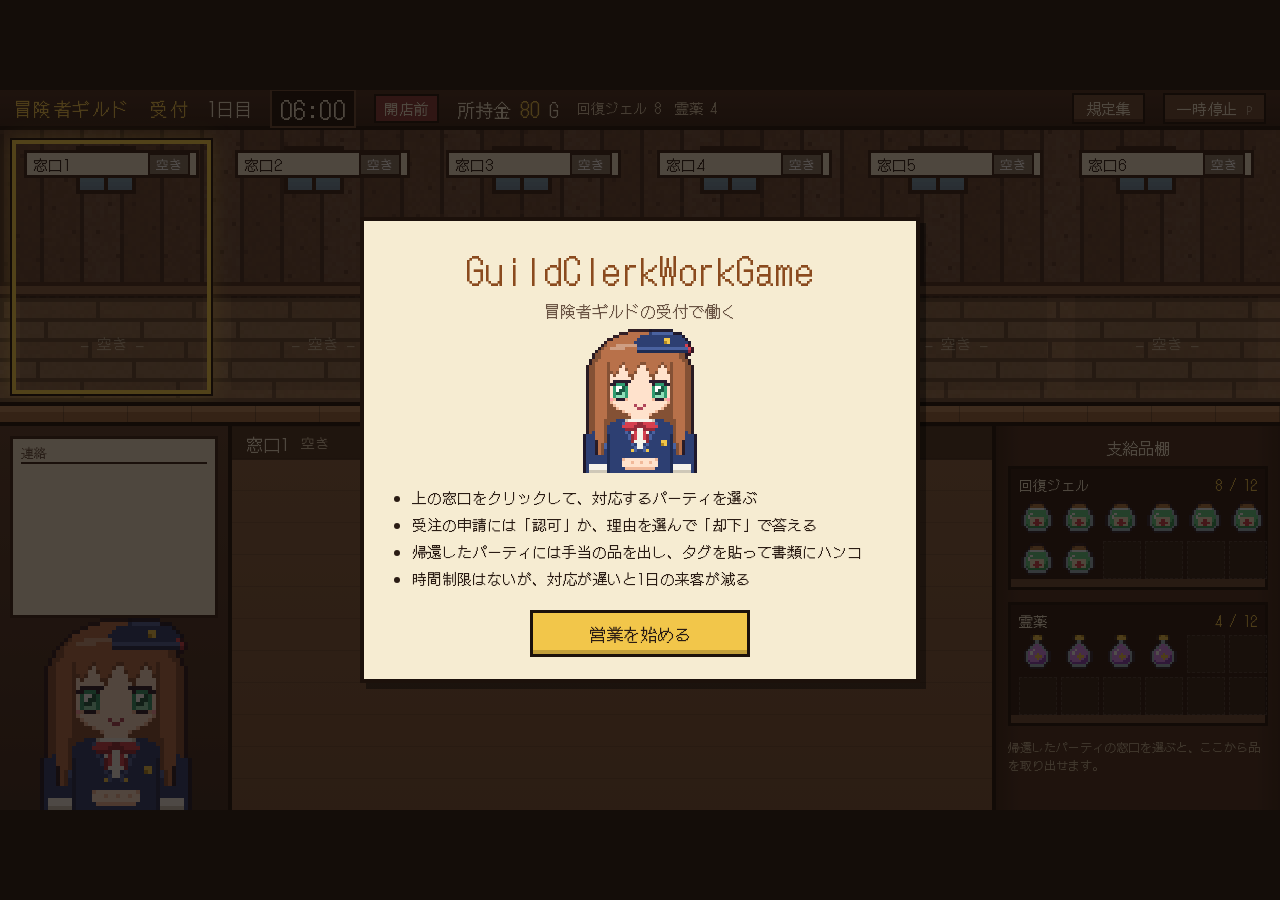
==== index.html @ 4bf62e9a "第1段階：営業時間のメインループ、受注判定、帰還と手当、営業成績、ドット絵素材 Co-Authored-By: Claude Opus 5.5 <noreply@anthropic.com> Clau" ====
<!DOCTYPE html>
<html lang="ja">
<head>
<meta charset="utf-8">
<meta name="viewport" content="width=device-width, initial-scale=1">
<title>GuildClerkWorkGame</title>
<link rel="preconnect" href="https://fonts.googleapis.com">
<link rel="preconnect" href="https://fonts.gstatic.com" crossorigin>
<link href="https://fonts.googleapis.com/css2?family=DotGothic16&display=swap" rel="stylesheet">
<link rel="stylesheet" href="css/style.css">
</head>
<body>
<div id="stage">
  <header id="topbar">
    <div class="brand">冒険者ギルド　受付</div>
    <div class="tb-item" id="tbDay">1日目</div>
    <div class="tb-clock" id="tbClock">06:00</div>
    <div class="tb-status" id="tbStatus">営業中</div>
    <div class="tb-gold">所持金 <b id="tbGold">0</b> G</div>
    <div class="tb-stock" id="tbStock"></div>
    <div class="spacer"></div>
    <button class="tb-btn" id="btnRules">規定集</button>
    <button class="tb-btn" id="btnPause">一時停止 <small>P</small></button>
  </header>

  <section id="lobby">
    <div id="booths"></div>
  </section>
  <div id="counterTop"></div>

  <section id="work">
    <div id="clerkPanel">
      <div id="log" aria-live="polite"><div class="log-h">連絡</div><div id="logList"></div></div>
      <img id="clerkImg" class="px" src="img/clerk_work.png" alt="受付嬢">
    </div>
    <div id="desk"></div>
    <div id="shelf"></div>
  </section>

  <div id="titleOv" class="overlay">
    <div class="panel title-panel">
      <div class="title-logo">GuildClerkWorkGame</div>
      <div class="title-sub">冒険者ギルドの受付で働く</div>
      <img class="px title-clerk" src="img/clerk_work.png" alt="">
      <ul class="title-list">
        <li>上の窓口をクリックして、対応するパーティを選ぶ</li>
        <li>受注の申請には「認可」か、理由を選んで「却下」で答える</li>
        <li>帰還したパーティには手当の品を出し、タグを貼って書類にハンコ</li>
        <li>時間制限はないが、対応が遅いと1日の来客が減る</li>
      </ul>
      <button class="btn primary" id="btnStart">営業を始める</button>
    </div>
  </div>

  <div id="reportOv" class="overlay" hidden>
    <div class="panel report-panel">
      <h2 id="repTitle">営業成績</h2>
      <div id="repBody"></div>
      <button class="btn primary" id="btnNextDay">次の日へ</button>
    </div>
  </div>

  <div id="rulesOv" class="overlay" hidden>
    <div class="panel rules-panel">
      <h2>受付規定集</h2>
      <div id="rulesBody"></div>
      <button class="btn primary" id="btnRulesClose">閉じる</button>
    </div>
  </div>

  <div id="pauseOv" class="overlay" hidden>
    <div class="panel pause-panel">
      <h2>一時停止中</h2>
      <p>時間は止まっています。</p>
      <button class="btn primary" id="btnResume">再開する <small>P</small></button>
    </div>
  </div>

  <img id="tagCursor" class="px" src="img/item_tag.png" alt="" hidden>
</div>

<script src="js/adv_meta.js"></script>
<script src="js/data.js"></script>
<script src="js/game.js"></script>
</body>
</html>
---- css/style.css ----
:root {
  --ink: #2a1c14;
  --ink-soft: #6a5444;
  --paper: #f6ecd2;
  --paper2: #eadbb6;
  --wood: #6b4a36;
  --wood-d: #3a2418;
  --wood-l: #9a7452;
  --gold: #f2c64a;
  --good: #3f8a4a;
  --bad: #c0393f;
  --blue: #3d6fc9;
  --sel: #ffd84a;
  color-scheme: light;
}
* { box-sizing: border-box; }
html, body { margin: 0; height: 100%; background: #140d09; overflow: hidden; }
body {
  font-family: "DotGothic16", "Hiragino Sans", "Yu Gothic", "Meiryo", sans-serif;
  color: var(--ink);
  -webkit-user-select: none; user-select: none;
}
.px { image-rendering: pixelated; image-rendering: crisp-edges; }
button { font: inherit; color: inherit; cursor: pointer; }
button:focus-visible { outline: 3px solid var(--sel); outline-offset: 2px; }

#stage {
  position: absolute; left: 0; top: 0; width: 1280px; height: 720px;
  transform-origin: 0 0; overflow: hidden; background: #2a1a12;
}

/* ---------- 上部バー ---------- */
#topbar {
  position: absolute; left: 0; top: 0; width: 1280px; height: 40px;
  display: flex; align-items: center; gap: 18px; padding: 0 14px;
  background: linear-gradient(#4a3022, #36231a); color: #f6ecd2;
  border-bottom: 4px solid #1c110b;
}
.brand { font-size: 18px; letter-spacing: .08em; color: var(--gold); }
.tb-item { font-size: 18px; }
.tb-clock { font-size: 24px; letter-spacing: .06em; min-width: 76px; text-align: center;
  background: #1c110b; padding: 0 8px; border: 2px solid #6b4a36; }
.tb-status { font-size: 15px; padding: 2px 8px; background: #3f8a4a; border: 2px solid #1c110b; }
.tb-status.closed { background: #8a3a3a; }
.tb-gold { font-size: 18px; }
.tb-gold b { color: var(--gold); font-weight: normal; font-size: 20px; }
.tb-stock { font-size: 14px; color: #d8c8a8; display: flex; gap: 10px; }
.spacer { flex: 1; }
.tb-btn {
  background: #6b4a36; color: #f6ecd2; border: 2px solid #1c110b; padding: 3px 12px; font-size: 15px;
  box-shadow: inset 0 -3px 0 #4a3022;
}
.tb-btn:hover { background: #7d5842; }
.tb-btn small { font-size: 11px; opacity: .7; margin-left: 2px; }

/* ---------- ロビー ---------- */
#lobby {
  position: absolute; left: 0; top: 40px; width: 1280px; height: 272px;
  background: url("../img/bg_lobby.png") 0 0 / 1280px 272px no-repeat;
  image-rendering: pixelated;
}
.booth {
  position: absolute; top: 10px; width: 199px; height: 254px; cursor: pointer;
  border: 4px solid transparent;
}
.booth::before { /* 床に落ちる窓口の範囲 */
  content: ""; position: absolute; left: 4px; right: 4px; bottom: 0; height: 92px;
  background: rgba(0, 0, 0, .10); border-top: 2px dashed rgba(0, 0, 0, .18);
}
.booth:hover { border-color: rgba(255, 216, 74, .45); }
.booth.sel { border-color: var(--sel); box-shadow: 0 0 0 2px #1c110b, 0 0 18px rgba(255, 216, 74, .55); }
.booth .plate {
  position: absolute; left: 8px; top: 6px; right: 8px; height: 28px;
  display: flex; align-items: center; gap: 6px; padding: 0 6px;
  background: var(--paper); border: 3px solid var(--wood-d); font-size: 14px;
}
.booth .plate .no { font-size: 15px; }
.badge { margin-left: auto; font-size: 13px; padding: 0 6px; color: #fff; border: 2px solid var(--wood-d); }
.badge.empty { background: #8a7a6a; }
.badge.reception { background: #c98a1e; }
.badge.quest { background: var(--blue); }
.badge.returned { background: var(--good); animation: blink 1s steps(2) infinite; }
.badge.leaving { background: #8a7a6a; }
@keyframes blink { 50% { filter: brightness(1.3); } }
.booth .info {
  position: absolute; left: 8px; right: 8px; top: 38px; min-height: 22px;
  font-size: 13px; color: #f6ecd2; text-shadow: 0 2px 0 #1c110b; text-align: center; line-height: 1.35;
}
.booth .party {
  position: absolute; left: 0; right: 0; bottom: 10px; height: 70px;
  display: flex; justify-content: center; align-items: flex-end;
}
.booth .party canvas { margin: 0 -3px; }
.booth .party.enter { animation: walkin .7s steps(7); }
.booth .party.leave { animation: walkout 1.8s steps(12) forwards; }
@keyframes walkin { from { transform: translateY(18px); opacity: 0; } }
@keyframes walkout { 60% { opacity: 1; } to { transform: translateY(26px); opacity: 0; } }
.booth .empty-msg {
  position: absolute; left: 0; right: 0; bottom: 36px; text-align: center;
  color: rgba(246, 236, 210, .55); font-size: 15px;
}
.notice {
  position: absolute; left: 14px; right: 14px; top: 70px; padding: 8px 8px 10px;
  background: var(--paper); border: 3px solid var(--wood-d); font-size: 13px; line-height: 1.5;
  box-shadow: 3px 3px 0 rgba(0, 0, 0, .3);
}
.notice::before { content: ""; position: absolute; top: -7px; left: 50%; margin-left: -5px; width: 10px; height: 10px; background: var(--bad); border: 2px solid var(--wood-d); }
.notice .t { font-size: 14px; white-space: nowrap; overflow: hidden; text-overflow: ellipsis; }
.bar { height: 8px; background: #c9b88e; border: 2px solid var(--wood-d); margin-top: 5px; }
.bar > i { display: block; height: 100%; background: var(--blue); }
.bubble {
  position: absolute; left: 10px; right: 10px; bottom: 92px; padding: 5px 8px;
  background: #fff; border: 3px solid var(--wood-d); font-size: 13px; text-align: center; line-height: 1.35;
  animation: pop .25s steps(3);
}
.bubble::after { content: ""; position: absolute; left: 50%; bottom: -10px; margin-left: -6px; border: 6px solid transparent; border-top-color: var(--wood-d); }
@keyframes pop { from { transform: scale(.7); opacity: 0; } }
.ghost-float { animation: ghost 1.6s ease-in-out infinite; }
@keyframes ghost { 50% { transform: translateY(-4px); } }

#log {
  position: absolute; left: 10px; right: 10px; top: 10px; height: 182px; overflow: hidden;
  background: var(--paper); border: 3px solid var(--wood-d); padding: 4px 8px;
}
.log-h { font-size: 13px; color: var(--ink-soft); border-bottom: 2px solid var(--wood-d); margin-bottom: 4px; }
.logline { font-size: 13px; line-height: 1.4; padding: 2px 0 3px; border-bottom: 1px dashed #c9b88e; }
.logline .tm { color: var(--ink-soft); margin-right: 4px; }
.logline.good { color: #6a4a00; }
.logline.bad { color: var(--bad); }
.logline.new { animation: flash 1.2s steps(6); }
.logline.bad.new { animation: flashbad 1.6s steps(8); }
@keyframes flash { 0%, 50% { background: #ffe9a8; } }
@keyframes flashbad { 0%, 25%, 75% { background: #ffc4c4; } 50% { background: transparent; } }

#counterTop {
  position: absolute; left: 0; top: 312px; width: 1280px; height: 24px;
  background:
    repeating-linear-gradient(90deg, transparent 0 63px, rgba(0, 0, 0, .25) 63px 64px),
    linear-gradient(#b8875a 0 6px, #9a6a42 6px 18px, #5c3a22 18px);
  border-top: 4px solid #1c110b; border-bottom: 4px solid #1c110b;
}

/* ---------- 作業エリア ---------- */
#work { position: absolute; left: 0; top: 336px; width: 1280px; height: 384px; background: #4a3326; }
#clerkPanel {
  position: absolute; left: 0; top: 0; width: 232px; height: 384px;
  background: linear-gradient(#5a3e2e, #3e2a1f); border-right: 4px solid #1c110b;
}
#clerkImg { position: absolute; left: 20px; bottom: 0; width: 192px; height: 192px; }
#desk {
  position: absolute; left: 232px; top: 0; width: 760px; height: 384px;
  background:
    repeating-linear-gradient(0deg, transparent 0 31px, rgba(0, 0, 0, .12) 31px 32px),
    linear-gradient(#8a6244, #7a5438);
}
.desk-head {
  position: absolute; left: 0; top: 0; right: 0; height: 34px; display: flex; align-items: center; gap: 12px;
  padding: 0 14px; background: rgba(28, 17, 11, .55); color: #f6ecd2; font-size: 17px;
}
.desk-head .sub { font-size: 14px; color: #d8c8a8; }
.desk-empty { position: absolute; left: 0; right: 0; top: 160px; text-align: center; color: #f6ecd2; font-size: 18px; opacity: .8; }

.sheet {
  position: absolute; background: var(--paper); border: 3px solid var(--wood-d);
  box-shadow: 4px 4px 0 rgba(0, 0, 0, .3); padding: 10px 14px;
}
.quest-sheet { left: 14px; top: 46px; width: 236px; height: 252px; }
.quest-sheet h3 { margin: 0 0 8px; font-size: 15px; font-weight: normal; text-align: center; border-bottom: 2px solid var(--wood-d); padding-bottom: 4px; }
.qrow { display: flex; align-items: baseline; gap: 8px; margin: 6px 0; font-size: 15px; }
.qrow .k { width: 72px; color: var(--ink-soft); font-size: 13px; }
.qrow .v { font-size: 22px; }
.qflavor { margin-top: 12px; font-size: 13px; color: var(--ink-soft); line-height: 1.5; border-top: 1px dashed var(--ink-soft); padding-top: 8px; }

.members { position: absolute; left: 264px; top: 46px; right: 10px; height: 252px; display: flex; gap: 6px; }
.members.wide { left: 14px; height: 144px; }
.member {
  flex: 0 0 116px; display: flex; flex-direction: column; align-items: center;
  background: rgba(246, 236, 210, .14); border: 2px solid rgba(28, 17, 11, .45); padding: 6px 2px;
}
.members.wide .member { flex-basis: 172px; flex-direction: row; gap: 6px; padding: 4px 6px; }
.member .jb, .member .nm { white-space: nowrap; }
.member .nm { font-size: 14px; color: #fff; text-shadow: 0 2px 0 #1c110b; margin-top: 4px; white-space: nowrap; }
.member .jb { font-size: 15px; color: #fff; text-shadow: 0 2px 0 #1c110b; display: flex; gap: 6px; align-items: center; margin-top: 2px; }
.member .meta { display: flex; flex-direction: column; justify-content: center; }
.rank { display: inline-block; min-width: 26px; text-align: center; font-size: 15px; color: #fff; border: 2px solid #1c110b; padding: 0 3px; }
.rank.C { background: #7a7a86; } .rank.B { background: #3d8a5a; } .rank.A { background: #c0563a; } .rank.S { background: #c99a1e; }
.member.dim { opacity: .55; }

.decide {
  position: absolute; left: 14px; right: 14px; bottom: 12px; height: 66px; display: flex; align-items: center; gap: 12px;
  background: rgba(28, 17, 11, .45); border: 2px solid #1c110b; padding: 0 12px;
}
.decide .lbl { color: #f6ecd2; font-size: 14px; }
.chk {
  display: flex; align-items: center; gap: 8px; padding: 6px 10px; background: var(--paper);
  border: 3px solid var(--wood-d); font-size: 15px; cursor: pointer;
}
.chk .box { width: 18px; height: 18px; border: 3px solid var(--wood-d); background: #fff; position: relative; }
.chk.on .box::after { content: ""; position: absolute; left: 2px; top: 2px; width: 8px; height: 8px; background: var(--bad); }
.chk.on { background: #ffe0d8; }
.btn {
  border: 3px solid #1c110b; padding: 8px 18px; font-size: 17px; background: var(--paper);
  box-shadow: inset 0 -4px 0 rgba(0, 0, 0, .2);
}
.btn:active { transform: translateY(2px); box-shadow: inset 0 -2px 0 rgba(0, 0, 0, .2); }
.btn.approve { background: #6fbf6a; margin-left: auto; }
.btn.reject { background: #e0786e; }
.btn[disabled] { opacity: .45; cursor: default; transform: none; }
.btn.primary { background: var(--gold); display: block; margin: 18px auto 0; min-width: 220px; }

/* 帰還後の手当 */
.result-flag {
  position: absolute; right: 14px; top: 46px; padding: 4px 12px; font-size: 16px; color: #fff; border: 3px solid #1c110b;
}
.result-flag.ok { background: var(--good); }
.result-flag.ng { background: #6a4a8a; }
.tray {
  position: absolute; left: 14px; right: 14px; bottom: 12px; height: 160px;
  background: linear-gradient(#b8875a, #a0734a); border: 4px solid #1c110b; box-shadow: inset 0 6px 0 rgba(255, 255, 255, .12);
}
.tagspot {
  position: absolute; left: 12px; top: 14px; width: 104px; height: 124px; display: flex; flex-direction: column; align-items: center; justify-content: center;
  border: 3px dashed rgba(28, 17, 11, .5); cursor: pointer; font-size: 13px; color: #2a1c14; text-align: center;
}
.tagspot img { width: 64px; height: 64px; }
.tagspot.holding { background: rgba(255, 216, 74, .25); border-color: var(--sel); }
.items {
  position: absolute; left: 132px; top: 8px; width: 392px; height: 138px;
  display: flex; flex-wrap: wrap; align-content: flex-start; gap: 6px; padding: 6px;
  background: rgba(28, 17, 11, .18); border: 2px solid rgba(28, 17, 11, .4);
}
.items .ph { color: rgba(28, 17, 11, .55); font-size: 13px; margin: auto; }
.item { position: relative; width: 58px; height: 58px; background: rgba(246, 236, 210, .55); border: 2px solid #1c110b; cursor: pointer; padding: 0; }
.item img { width: 48px; height: 48px; display: block; margin: 3px auto; }
.item .tg { position: absolute; right: -6px; bottom: -6px; width: 28px; height: 28px; }
.item:hover { background: rgba(255, 255, 255, .8); }
.docsheet {
  position: absolute; right: 12px; top: 6px; width: 186px; height: 140px; padding: 8px 10px;
  background: var(--paper); border: 3px solid #1c110b; cursor: pointer; font-size: 12px; line-height: 1.45;
}
.docsheet:hover { background: #fff6dc; }
.docsheet h4 { margin: 0 0 4px; font-size: 14px; font-weight: normal; text-align: center; border-bottom: 2px solid #1c110b; }
.docsheet .seal { position: absolute; right: 10px; bottom: 10px; width: 46px; height: 46px; border: 2px dashed var(--ink-soft); display: flex; align-items: center; justify-content: center; color: var(--ink-soft); font-size: 11px; }
.docsheet .seal.done { border: 3px solid var(--bad); color: var(--bad); border-radius: 50%; font-size: 15px; transform: rotate(-12deg); animation: stamp .25s steps(3); }
@keyframes stamp { from { transform: scale(1.8) rotate(-12deg); opacity: 0; } }
.hint-line { position: absolute; left: 14px; right: 14px; top: 194px; color: #f6ecd2; font-size: 14px; text-shadow: 0 2px 0 #1c110b; }

.trip { position: absolute; left: 264px; right: 14px; bottom: 16px; padding: 10px 14px; background: rgba(28, 17, 11, .5); border: 2px solid #1c110b; color: #f6ecd2; font-size: 16px; }
.trip .bar { height: 12px; }

/* ---------- 棚 ---------- */
#shelf {
  position: absolute; left: 992px; top: 0; width: 288px; height: 384px; padding: 10px 12px;
  background: linear-gradient(90deg, #3a2418, #4a3022 8%, #4a3022 92%, #3a2418); border-left: 4px solid #1c110b;
}
#shelf h3 { margin: 0 0 6px; color: #f6ecd2; font-weight: normal; font-size: 16px; text-align: center; }
.compart { position: relative; margin-bottom: 12px; padding: 6px 8px 8px; background: #2a1a12; border: 3px solid #1c110b; box-shadow: inset 0 -8px 0 #6b4a36; }
.compart.can { cursor: pointer; }
.compart.can:hover { box-shadow: inset 0 -8px 0 #6b4a36, 0 0 0 3px var(--sel); }
.compart .cap { display: flex; justify-content: space-between; color: #f6ecd2; font-size: 14px; margin-bottom: 4px; }
.compart .cap b { font-weight: normal; color: var(--gold); }
.compart .grid { display: grid; grid-template-columns: repeat(6, 38px); gap: 4px; }
.compart .grid span { width: 38px; height: 38px; display: block; }
.compart .grid img { width: 36px; height: 36px; display: block; }
.compart .grid span.no { background: rgba(255, 255, 255, .04); border: 1px dashed rgba(255, 255, 255, .12); }
.shelf-note { color: #c8b898; font-size: 12px; line-height: 1.5; }

/* ---------- 重ね表示 ---------- */
.overlay {
  position: absolute; inset: 0; background: rgba(14, 9, 6, .72); z-index: 20;
  display: flex; align-items: center; justify-content: center;
}
.overlay[hidden] { display: none; }
.panel { background: var(--paper); border: 4px solid #1c110b; box-shadow: 6px 6px 0 rgba(0, 0, 0, .4); padding: 22px 28px; max-height: 680px; overflow: auto; }
.panel h2 { margin: 0 0 12px; font-weight: normal; font-size: 24px; text-align: center; }
.title-panel { width: 560px; text-align: center; }
.title-logo { font-size: 36px; letter-spacing: .04em; color: #8a4a1e; }
.title-sub { font-size: 16px; color: var(--ink-soft); margin: 4px 0 6px; }
.title-clerk { width: 144px; height: 144px; }
.title-list { text-align: left; font-size: 15px; line-height: 1.8; margin: 6px 0 0; padding-left: 1.3em; }
.report-panel { width: 640px; }
.rep-grid { display: grid; grid-template-columns: 1fr 1fr; gap: 6px 28px; font-size: 16px; }
.rep-grid div { display: flex; justify-content: space-between; border-bottom: 1px dashed #c9b88e; padding: 3px 0; }
.rep-grid .h { grid-column: 1 / -1; border: none; font-size: 15px; color: var(--ink-soft); margin-top: 8px; }
.rep-grid .total { grid-column: 1 / -1; font-size: 20px; border-bottom: 3px double #1c110b; }
.rep-grid .neg { color: var(--bad); }
.rules-panel { width: 720px; font-size: 15px; line-height: 1.7; }
.rules-panel h3 { margin: 12px 0 2px; font-size: 17px; font-weight: normal; border-left: 6px solid #8a4a1e; padding-left: 8px; }
.rules-panel table { border-collapse: collapse; margin: 4px 0; }
.rules-panel td, .rules-panel th { border: 2px solid #1c110b; padding: 2px 10px; font-weight: normal; }
.pause-panel { width: 360px; text-align: center; }

#tagCursor { position: absolute; width: 48px; height: 48px; pointer-events: none; z-index: 30; margin: -8px 0 0 -8px; }
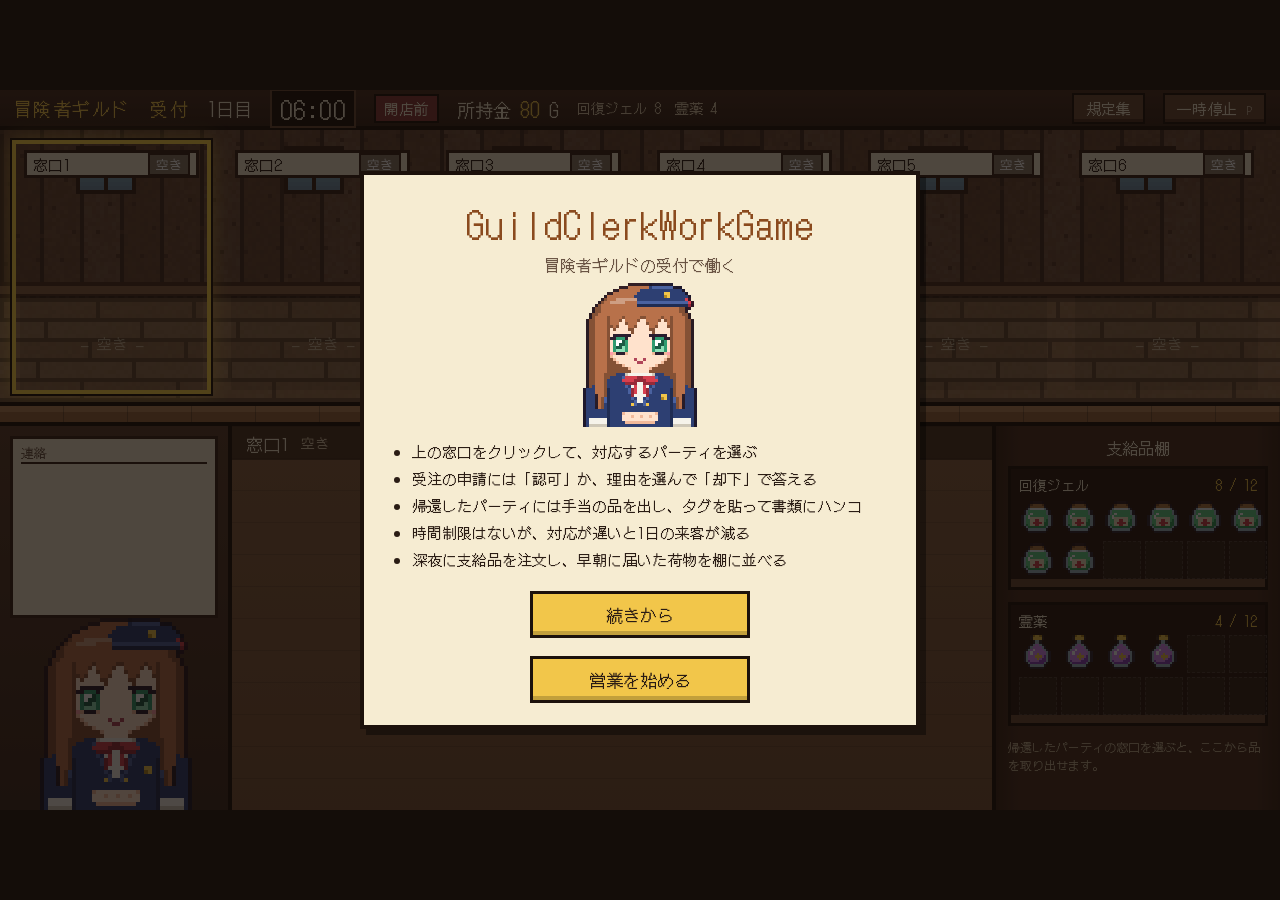
==== commit b2d507a1: "第2段階：早朝の荷ほどき、深夜の支給品注文、日の区切りでのセーブ Co-Authored-By: Claude Opus 5.5 <noreply@anthropic.com> Claude-Sess" ====
--- a/index.html
+++ b/index.html
@@ -47,7 +47,9 @@
         <li>受注の申請には「認可」か、理由を選んで「却下」で答える</li>
         <li>帰還したパーティには手当の品を出し、タグを貼って書類にハンコ</li>
         <li>時間制限はないが、対応が遅いと1日の来客が減る</li>
+        <li>深夜に支給品を注文し、早朝に届いた荷物を棚に並べる</li>
       </ul>
+      <button class="btn primary" id="btnContinue" hidden>続きから</button>
       <button class="btn primary" id="btnStart">営業を始める</button>
     </div>
   </div>
@@ -56,7 +58,7 @@
     <div class="panel report-panel">
       <h2 id="repTitle">営業成績</h2>
       <div id="repBody"></div>
-      <button class="btn primary" id="btnNextDay">次の日へ</button>
+      <button class="btn primary" id="btnNextDay">業務を終える</button>
     </div>
   </div>
 
@@ -76,7 +78,7 @@
     </div>
   </div>
 
-  <img id="tagCursor" class="px" src="img/item_tag.png" alt="" hidden>
+  <div id="hand" hidden><img class="px" id="handImg" src="img/item_tag.png" alt=""><span id="handNum"></span></div>
 </div>
 
 <script src="js/adv_meta.js"></script>
--- a/css/style.css
+++ b/css/style.css
@@ -291,3 +291,60 @@
 .pause-panel { width: 360px; text-align: center; }
 
 #tagCursor { position: absolute; width: 48px; height: 48px; pointer-events: none; z-index: 30; margin: -8px 0 0 -8px; }
+
+/* ---------- 早朝・深夜 ---------- */
+#lobby::after { content: ""; position: absolute; inset: 0; pointer-events: none; transition: background .6s; }
+#lobby.night::after { background: rgba(10, 16, 48, .62); }
+#lobby.dawn::after { background: rgba(255, 170, 110, .16); }
+#hand { position: absolute; width: 48px; height: 48px; pointer-events: none; z-index: 30; margin: -8px 0 0 -8px; }
+#hand[hidden] { display: none; }
+#hand img { width: 48px; height: 48px; display: block; }
+#handNum { position: absolute; right: -10px; bottom: -6px; font-size: 18px; color: #fff; background: var(--bad); border: 2px solid #1c110b; padding: 0 5px; }
+#handNum:empty { display: none; }
+
+.packs { position: absolute; left: 14px; right: 14px; top: 46px; height: 250px; display: flex; gap: 16px; align-items: flex-start; }
+.packs-empty { color: #f6ecd2; font-size: 18px; margin: 90px auto 0; }
+.pack { width: 352px; min-height: 240px; padding: 8px 10px; background: rgba(28, 17, 11, .3); border: 2px solid rgba(28, 17, 11, .55); display: flex; flex-direction: column; align-items: center; }
+.pack-btn { background: none; border: none; padding: 0; height: 124px; display: flex; align-items: flex-end; }
+.pack-btn img { width: 112px; height: 112px; }
+.pack-btn.crate_l img { width: 120px; height: 120px; }
+.pack-btn:hover img { filter: brightness(1.15); }
+.pack-name { color: #fff; text-shadow: 0 2px 0 #1c110b; font-size: 15px; margin-top: 4px; }
+.pack-cap { color: #ffe9a8; font-size: 13px; margin-top: 2px; }
+.pack-items { display: flex; flex-wrap: wrap; gap: 4px; margin-top: 6px; justify-content: center; }
+.pack-items .item { width: 44px; height: 44px; }
+.pack-items .item img { width: 36px; height: 36px; margin: 2px auto; }
+.phase-foot { position: absolute; left: 14px; right: 14px; bottom: 14px; height: 60px; display: flex; align-items: center; gap: 12px; }
+.phase-note { color: #f6ecd2; font-size: 14px; text-shadow: 0 2px 0 #1c110b; flex: 1; }
+.btn.go { background: var(--gold); font-size: 19px; padding: 10px 30px; }
+#desk > .btn.go { position: absolute; right: 14px; bottom: 14px; }
+
+.stamp-stand { position: absolute; left: 14px; top: 46px; width: 112px; height: 322px; padding: 6px; background: linear-gradient(#5c3a22, #4a2e1a); border: 3px solid #1c110b; display: flex; flex-direction: column; gap: 8px; align-items: center; }
+.stand-cap { color: #f6ecd2; font-size: 13px; }
+.ostamp { position: relative; width: 92px; height: 86px; background: rgba(246, 236, 210, .18); border: 2px solid #1c110b; padding: 0; }
+.ostamp img { width: 64px; height: 64px; display: block; margin: 0 auto; }
+.ostamp .num { position: absolute; right: 6px; bottom: 4px; font-size: 22px; color: #fff; background: var(--bad); border: 2px solid #1c110b; padding: 0 6px; }
+.ostamp.held { border: 3px dashed var(--sel); background: rgba(255, 216, 74, .2); }
+.ostamp .put { color: #fff; font-size: 13px; white-space: pre-line; }
+.ostamp:hover { background: rgba(246, 236, 210, .3); }
+.order-sheet, .order-pad { left: 142px; top: 46px; width: 300px; height: 322px; }
+.order-sheet h3 { margin: 0 0 10px; font-size: 17px; font-weight: normal; text-align: center; border-bottom: 2px solid #1c110b; padding-bottom: 4px; }
+.orow { display: flex; align-items: center; gap: 10px; font-size: 16px; margin: 6px 0; min-height: 30px; }
+.orow .oname { width: 100px; }
+.orow .oprice { color: var(--ink-soft); font-size: 13px; flex: 1; }
+.oslot { width: 64px; height: 64px; border: 3px dashed var(--ink-soft); background: #fffaf0; padding: 0; display: flex; align-items: center; justify-content: center; }
+.oslot:hover { background: #fff0c8; }
+.oslot.done { border: 3px solid var(--bad); border-radius: 50%; color: var(--bad); font-size: 26px; background: transparent; transform: rotate(-8deg); animation: stamp .25s steps(3); }
+.orow.total { border-top: 2px solid #1c110b; padding-top: 6px; font-size: 18px; justify-content: flex-end; }
+.obtns { display: flex; gap: 8px; justify-content: center; margin-top: 10px; }
+.btn.small { font-size: 14px; padding: 5px 12px; }
+.onote { color: var(--ink-soft); font-size: 14px; margin-top: 10px; }
+.order-pad { cursor: pointer; text-align: center; font: inherit; color: inherit; background: repeating-linear-gradient(0deg, var(--paper) 0 30px, var(--paper2) 30px 32px); }
+.order-pad:hover { filter: brightness(1.05); }
+.pad-t { font-size: 20px; margin-top: 100px; }
+.pad-s { font-size: 14px; color: var(--ink-soft); margin-top: 8px; }
+.envelope { position: absolute; left: 462px; top: 46px; width: 150px; height: 140px; background: rgba(246, 236, 210, .16); border: 2px solid #1c110b; color: #fff; font-size: 14px; text-shadow: 0 2px 0 #1c110b; }
+.envelope img { width: 96px; height: 96px; display: block; margin: 0 auto; }
+.envelope:hover { background: rgba(246, 236, 210, .3); }
+.envelope.sent { opacity: .6; }
+.night-memo { position: absolute; left: 462px; top: 200px; width: 284px; padding: 8px 8px; white-space: nowrap; font-size: 13px !important; background: rgba(28, 17, 11, .45); border: 2px solid #1c110b; color: #f6ecd2; font-size: 14px; line-height: 1.7; }
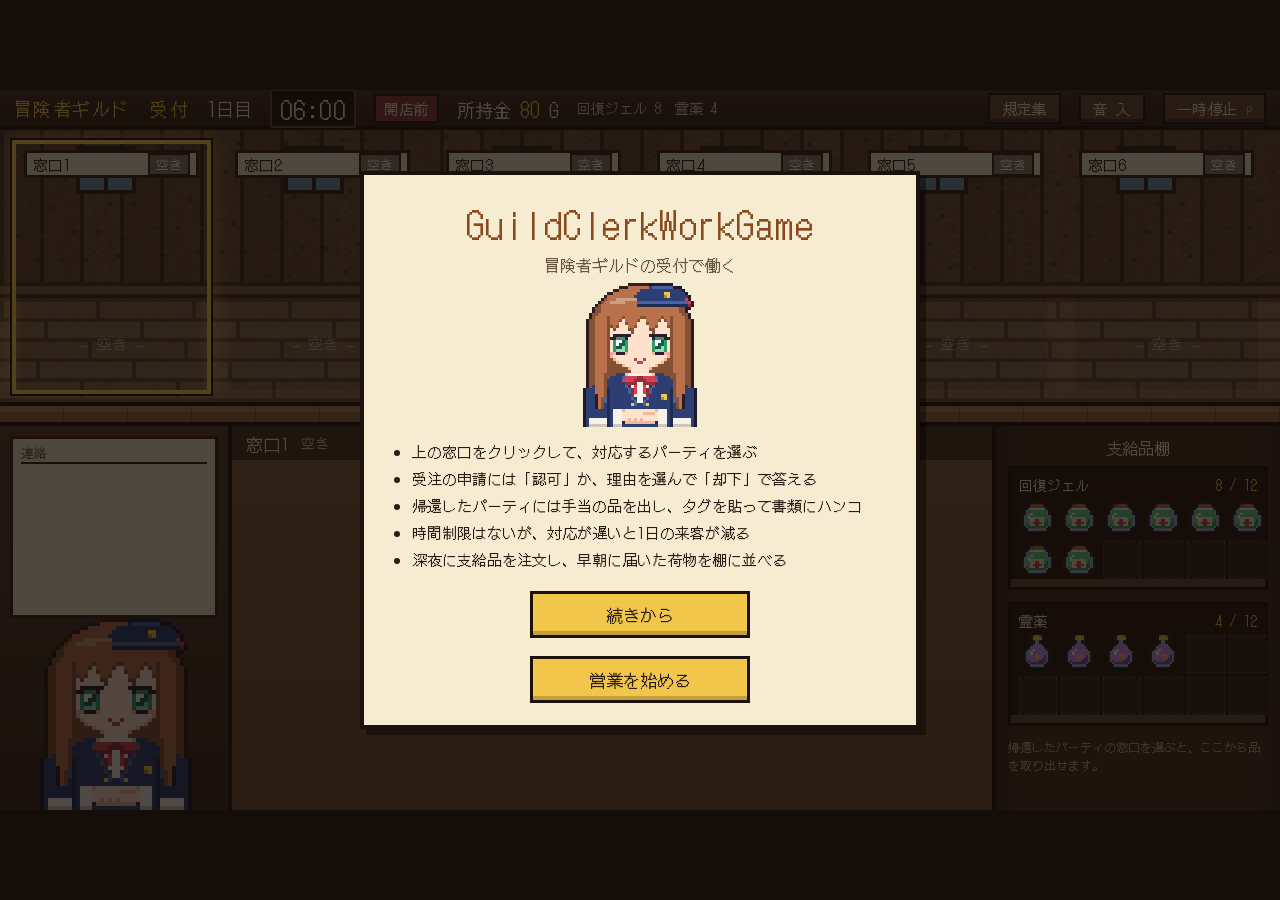
==== commit 8af347ee: "第3段階：効果音、判定のハンコ・所持金・場面切り替えの演出、夕方の明かり、受付嬢の手元の調整 Co-Authored-By: Claude Opus 5.5 <noreply@anthropic.co" ====
--- a/index.html
+++ b/index.html
@@ -20,6 +20,7 @@
     <div class="tb-stock" id="tbStock"></div>
     <div class="spacer"></div>
     <button class="tb-btn" id="btnRules">規定集</button>
+    <button class="tb-btn" id="btnSound">音 入</button>
     <button class="tb-btn" id="btnPause">一時停止 <small>P</small></button>
   </header>
 
@@ -78,11 +79,13 @@
     </div>
   </div>
 
+  <div id="scene"></div>
   <div id="hand" hidden><img class="px" id="handImg" src="img/item_tag.png" alt=""><span id="handNum"></span></div>
 </div>
 
 <script src="js/adv_meta.js"></script>
 <script src="js/data.js"></script>
+<script src="js/sound.js"></script>
 <script src="js/game.js"></script>
 </body>
 </html>
--- a/css/style.css
+++ b/css/style.css
@@ -348,3 +348,36 @@
 .envelope:hover { background: rgba(246, 236, 210, .3); }
 .envelope.sent { opacity: .6; }
 .night-memo { position: absolute; left: 462px; top: 200px; width: 284px; padding: 8px 8px; white-space: nowrap; font-size: 13px !important; background: rgba(28, 17, 11, .45); border: 2px solid #1c110b; color: #f6ecd2; font-size: 14px; line-height: 1.7; }
+
+/* ---------- 演出 ---------- */
+#lobby::after { background: rgba(70, 30, 90, calc(var(--dusk, 0) * .32)); }
+#lobby.night::after { background: rgba(10, 16, 48, .62); }
+#lobby.dawn::after { background: rgba(255, 170, 110, .16); }
+.badge.reception { animation: nudge 2.4s steps(2) infinite; }
+@keyframes nudge { 50% { filter: brightness(1.18); } }
+.goldpop {
+  position: absolute; top: 30px; z-index: 25; pointer-events: none; font-size: 20px; color: var(--gold);
+  text-shadow: 0 2px 0 #1c110b, 2px 0 0 #1c110b, -2px 0 0 #1c110b, 0 -2px 0 #1c110b;
+  animation: goldpop 1.4s steps(14) forwards;
+}
+.goldpop.neg { color: #ff9a9a; }
+@keyframes goldpop { 0% { transform: translateY(-6px); opacity: 0; } 15% { opacity: 1; } 70% { opacity: 1; } 100% { transform: translateY(26px); opacity: 0; } }
+#tbGold.flash { animation: gflash .6s steps(3); }
+@keyframes gflash { 50% { color: #fff; } }
+.decision-stamp {
+  position: absolute; right: 14px; top: 92px; width: 92px; height: 92px; border-radius: 50%;
+  display: flex; align-items: center; justify-content: center; font-size: 28px; border: 5px solid; transform: rotate(-14deg);
+  background: rgba(255, 255, 255, .25); animation: bigstamp .3s steps(3);
+}
+.decision-stamp.approve { color: #2f7a3a; border-color: #2f7a3a; }
+.decision-stamp.reject { color: var(--bad); border-color: var(--bad); }
+@keyframes bigstamp { from { transform: scale(2) rotate(-14deg); opacity: 0; } }
+#scene {
+  position: absolute; left: 0; right: 0; top: 230px; z-index: 18; pointer-events: none; text-align: center;
+  padding: 18px 0; background: rgba(14, 9, 6, .78); border-top: 4px solid var(--gold); border-bottom: 4px solid var(--gold);
+  opacity: 0; visibility: hidden;
+}
+#scene.show { animation: scene 2s steps(20) forwards; visibility: visible; }
+@keyframes scene { 0% { opacity: 0; transform: scaleY(.2); } 12% { opacity: 1; transform: none; } 75% { opacity: 1; } 100% { opacity: 0; } }
+.sc-t { font-size: 34px; color: #f6ecd2; letter-spacing: .12em; }
+.sc-s { font-size: 16px; color: var(--gold); margin-top: 4px; }
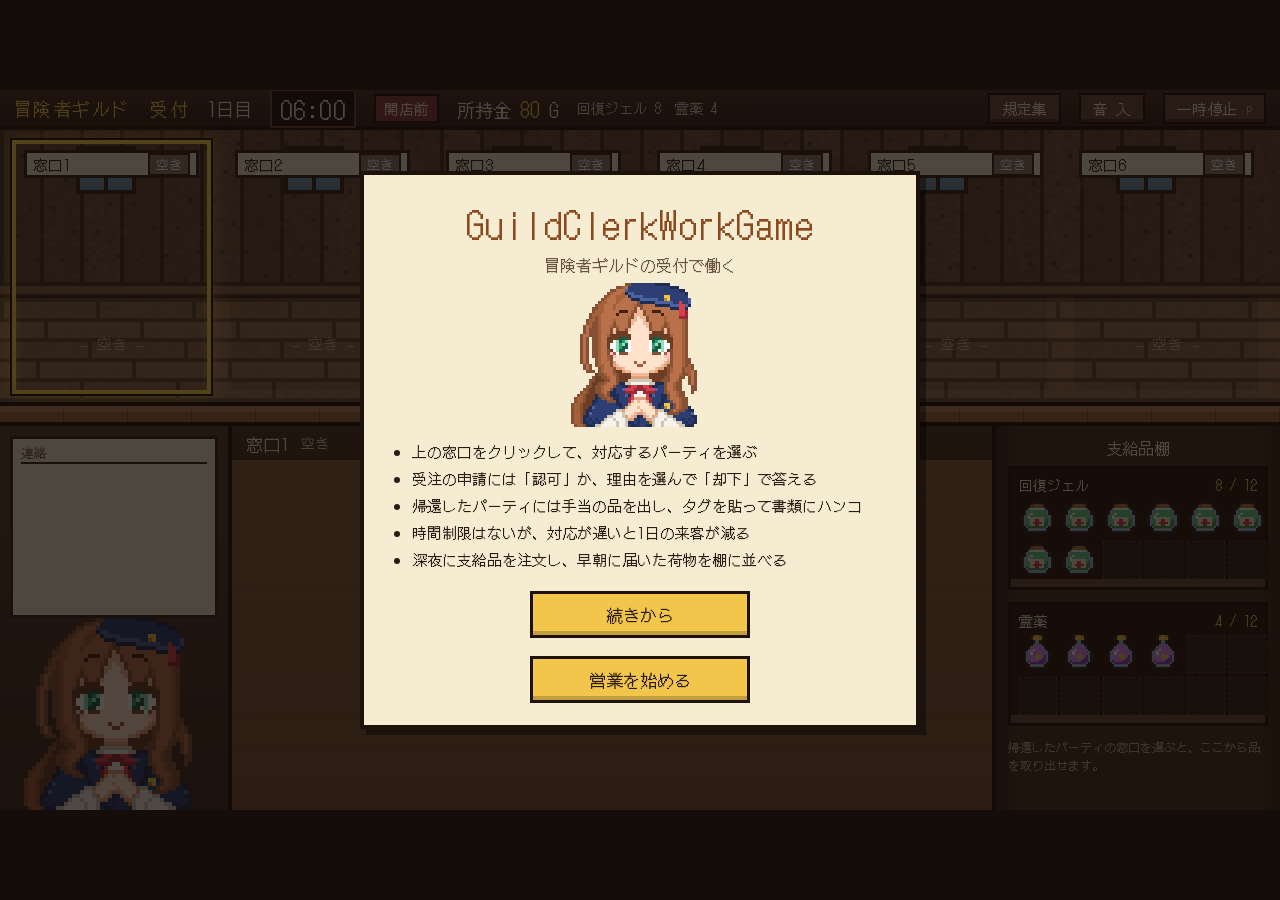
==== commit 9261e584: "受付嬢を新しいグラフィックに置き換え、まばたきと表情（ミス時・ミスなし完了時）を追加 Co-Authored-By: Claude Opus 5.5 <noreply@anthropic.com> C" ====
--- a/index.html
+++ b/index.html
@@ -32,7 +32,7 @@
   <section id="work">
     <div id="clerkPanel">
       <div id="log" aria-live="polite"><div class="log-h">連絡</div><div id="logList"></div></div>
-      <img id="clerkImg" class="px" src="img/clerk_work.png" alt="受付嬢">
+      <img id="clerkImg" class="px" src="img/newGraphic(clerk)/clerk_eyeopen.png" alt="受付嬢">
     </div>
     <div id="desk"></div>
     <div id="shelf"></div>
@@ -42,7 +42,7 @@
     <div class="panel title-panel">
       <div class="title-logo">GuildClerkWorkGame</div>
       <div class="title-sub">冒険者ギルドの受付で働く</div>
-      <img class="px title-clerk" src="img/clerk_work.png" alt="">
+      <img class="px title-clerk" src="img/newGraphic(clerk)/clerk_eyeopen.png" alt="">
       <ul class="title-list">
         <li>上の窓口をクリックして、対応するパーティを選ぶ</li>
         <li>受注の申請には「認可」か、理由を選んで「却下」で答える</li>
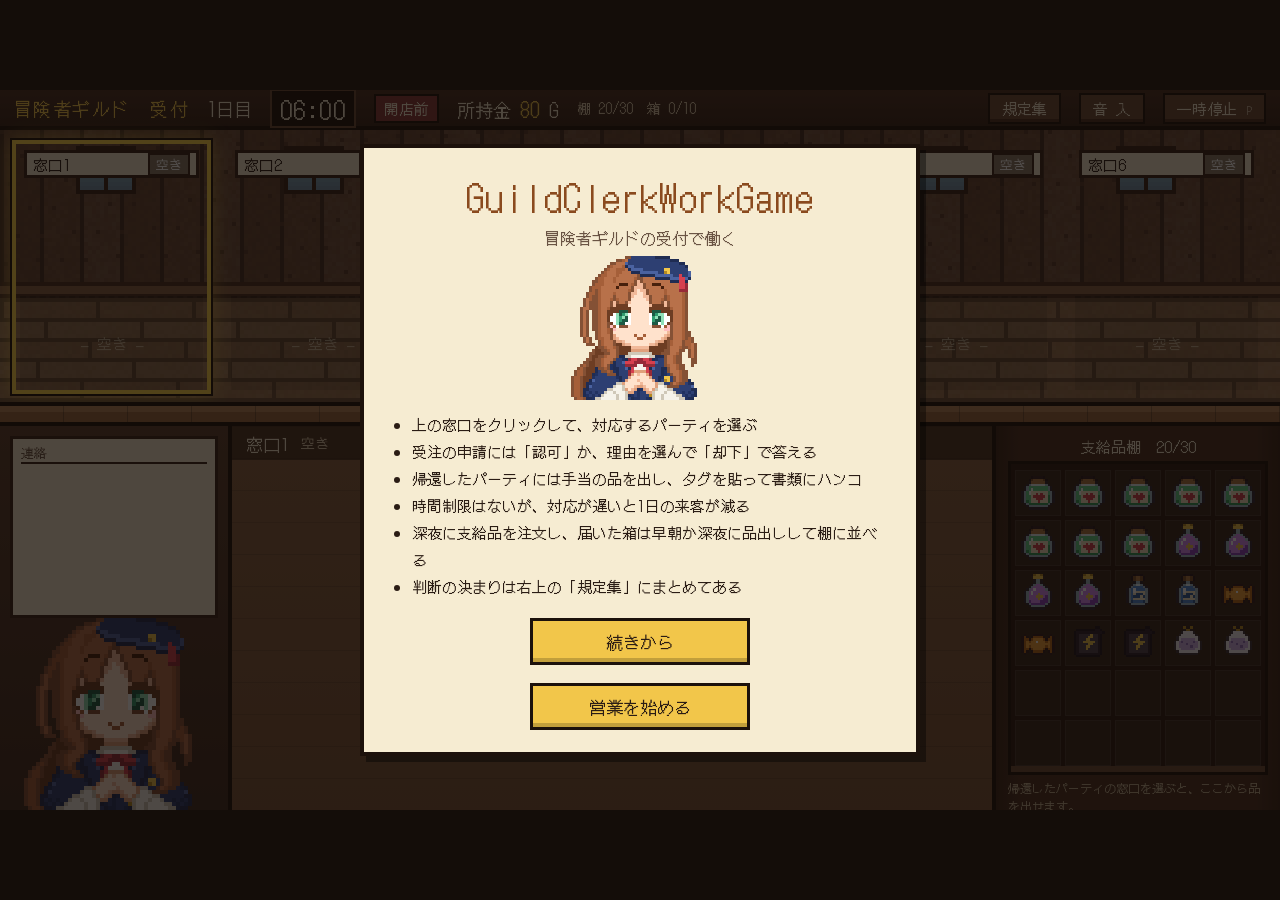
==== commit af005776: "属性・状態異常と支給品4種、30マスの共通棚、箱の保管と品出しを追加 - クエストに「魔物」「場所」欄（外部属性）、冒険者に信仰（内部属性）を追加し、却下理由「属性の危険」を判定 - 帰還時の状態異常" ====
--- a/index.html
+++ b/index.html
@@ -48,7 +48,8 @@
         <li>受注の申請には「認可」か、理由を選んで「却下」で答える</li>
         <li>帰還したパーティには手当の品を出し、タグを貼って書類にハンコ</li>
         <li>時間制限はないが、対応が遅いと1日の来客が減る</li>
-        <li>深夜に支給品を注文し、早朝に届いた荷物を棚に並べる</li>
+        <li>深夜に支給品を注文し、届いた箱は早朝か深夜に品出しして棚に並べる</li>
+        <li>判断の決まりは右上の「規定集」にまとめてある</li>
       </ul>
       <button class="btn primary" id="btnContinue" hidden>続きから</button>
       <button class="btn primary" id="btnStart">営業を始める</button>
--- a/css/style.css
+++ b/css/style.css
@@ -241,7 +241,8 @@
 .docsheet:hover { background: #fff6dc; }
 .docsheet h4 { margin: 0 0 4px; font-size: 14px; font-weight: normal; text-align: center; border-bottom: 2px solid #1c110b; }
 .docsheet .seal { position: absolute; right: 10px; bottom: 10px; width: 46px; height: 46px; border: 2px dashed var(--ink-soft); display: flex; align-items: center; justify-content: center; color: var(--ink-soft); font-size: 11px; }
-.docsheet .seal.done { border: 3px solid var(--bad); color: var(--bad); border-radius: 50%; font-size: 15px; transform: rotate(-12deg); animation: stamp .25s steps(3); }
+.docsheet .seal.done { border: 3px solid var(--bad); color: var(--bad); border-radius: 50%; font-size: 15px; transform: rotate(-12deg); }
+.docsheet .seal.done.anim { animation: stamp .25s steps(3); }
 @keyframes stamp { from { transform: scale(1.8) rotate(-12deg); opacity: 0; } }
 .hint-line { position: absolute; left: 14px; right: 14px; top: 194px; color: #f6ecd2; font-size: 14px; text-shadow: 0 2px 0 #1c110b; }
 
@@ -334,7 +335,8 @@
 .orow .oprice { color: var(--ink-soft); font-size: 13px; flex: 1; }
 .oslot { width: 64px; height: 64px; border: 3px dashed var(--ink-soft); background: #fffaf0; padding: 0; display: flex; align-items: center; justify-content: center; }
 .oslot:hover { background: #fff0c8; }
-.oslot.done { border: 3px solid var(--bad); border-radius: 50%; color: var(--bad); font-size: 26px; background: transparent; transform: rotate(-8deg); animation: stamp .25s steps(3); }
+.oslot.done { border: 3px solid var(--bad); border-radius: 50%; color: var(--bad); font-size: 26px; background: transparent; transform: rotate(-8deg); }
+.oslot.done.anim { animation: stamp .25s steps(3); }
 .orow.total { border-top: 2px solid #1c110b; padding-top: 6px; font-size: 18px; justify-content: flex-end; }
 .obtns { display: flex; gap: 8px; justify-content: center; margin-top: 10px; }
 .btn.small { font-size: 14px; padding: 5px 12px; }
@@ -367,8 +369,9 @@
 .decision-stamp {
   position: absolute; right: 14px; top: 92px; width: 92px; height: 92px; border-radius: 50%;
   display: flex; align-items: center; justify-content: center; font-size: 28px; border: 5px solid; transform: rotate(-14deg);
-  background: rgba(255, 255, 255, .25); animation: bigstamp .3s steps(3);
-}
+  background: rgba(255, 255, 255, .25);
+}
+.decision-stamp.anim { animation: bigstamp .3s steps(3); }
 .decision-stamp.approve { color: #2f7a3a; border-color: #2f7a3a; }
 .decision-stamp.reject { color: var(--bad); border-color: var(--bad); }
 @keyframes bigstamp { from { transform: scale(2) rotate(-14deg); opacity: 0; } }
@@ -381,3 +384,75 @@
 @keyframes scene { 0% { opacity: 0; transform: scaleY(.2); } 12% { opacity: 1; transform: none; } 75% { opacity: 1; } 100% { opacity: 0; } }
 .sc-t { font-size: 34px; color: #f6ecd2; letter-spacing: .12em; }
 .sc-s { font-size: 16px; color: var(--gold); margin-top: 4px; }
+
+/* ---------- 属性・状態異常の追加に伴う配置 ---------- */
+.quest-sheet { left: 14px; top: 40px; width: 372px; height: 272px; padding: 6px 10px; font-size: 12px; }
+.quest-sheet h3 { font-size: 14px; margin: 0 0 4px; padding-bottom: 3px; white-space: nowrap; overflow: hidden; text-overflow: ellipsis; }
+.qtop { display: flex; gap: 12px; margin-bottom: 2px; }
+.qtop .k { font-size: 11px; color: var(--ink-soft); margin-right: 3px; }
+.qtop b { font-weight: normal; font-size: 17px; }
+.qblock { border-top: 1px dashed var(--ink-soft); padding-top: 3px; margin-top: 4px; }
+.qbh { font-size: 12px; color: #8a4a1e; }
+.qr { display: flex; gap: 6px; font-size: 12px; line-height: 1.5; }
+.qr .k { width: 30px; flex: none; color: var(--ink-soft); }
+.qr .v { white-space: nowrap; overflow: hidden; text-overflow: ellipsis; }
+.qr.st .v { font-size: 14px; background: #ffe9a8; padding: 0 5px; }
+.members { left: 396px; top: 40px; right: 10px; height: 272px; gap: 3px; }
+.member { flex: 0 0 85px; padding: 4px 1px; }
+.member .nm { font-size: 13px; }
+.member .jb { font-size: 13px; gap: 4px; }
+.member .fa { font-size: 12px; color: #ffe9a8; text-shadow: 0 2px 0 #1c110b; white-space: nowrap; margin-top: 2px; }
+.members.wide .member { flex-basis: 176px; }
+.decide { bottom: 8px; height: 56px; gap: 8px; padding: 0 8px; }
+.chk { padding: 4px 8px; font-size: 14px; gap: 6px; }
+.decide .btn { padding: 6px 14px; font-size: 16px; }
+.trip { left: 396px; bottom: 12px; }
+.para-shake { animation: jit .28s steps(2) infinite; }
+@keyframes jit { 50% { transform: translateX(1px); } }
+
+#shelf h3 { font-size: 15px; margin-bottom: 4px; }
+.sgrid { display: grid; grid-template-columns: repeat(5, 46px); gap: 4px; justify-content: center; padding: 6px; background: #2a1a12; border: 3px solid #1c110b; box-shadow: inset 0 -6px 0 #6b4a36; }
+.scell { width: 46px; height: 46px; background: rgba(255, 255, 255, .05); border: 1px solid rgba(255, 255, 255, .08); display: flex; align-items: center; justify-content: center; }
+.scell img { width: 38px; height: 38px; display: block; }
+.scell img[draggable="true"] { cursor: grab; }
+.sgrid.can .scell:not(.empty) { cursor: pointer; }
+.sgrid.can .scell:not(.empty):hover { background: rgba(255, 216, 74, .25); outline: 2px solid var(--sel); }
+.scell.over { outline: 2px dashed var(--sel); background: rgba(255, 216, 74, .15); }
+.scell.dragging { opacity: .35; }
+.shelf-note { font-size: 12px; margin-top: 4px; }
+
+.phase-info { position: absolute; left: 14px; right: 14px; top: 46px; padding: 12px 16px; background: rgba(28, 17, 11, .4); border: 2px solid #1c110b; color: #f6ecd2; font-size: 15px; line-height: 1.9; }
+.pi-big { font-size: 18px; }
+.pi-note { font-size: 13px; color: #d8c8a8; }
+.boxes { position: absolute; left: 14px; right: 14px; top: 40px; height: 282px; display: flex; flex-wrap: wrap; gap: 6px; align-content: flex-start; }
+.box { width: 142px; height: 138px; padding: 4px; background: rgba(28, 17, 11, .3); border: 2px solid rgba(28, 17, 11, .55); display: flex; flex-direction: column; align-items: center; }
+.box .pack-btn { height: 52px; }
+.box .pack-btn img, .box .pack-btn.crate_l img { width: 48px; height: 48px; }
+.box .pack-name { font-size: 13px; margin-top: 2px; }
+.box .pack-cap { font-size: 11px; margin-top: 0; }
+.box .pack-items { gap: 2px; margin-top: 3px; }
+.box .pack-items .item { width: 22px; height: 22px; border-width: 1px; }
+.box .pack-items .item img { width: 18px; height: 18px; margin: 1px auto; }
+
+.stamp-stand { top: 40px; height: 334px; }
+.order-sheet, .order-pad { left: 140px; top: 40px; width: 300px; height: 334px; padding: 6px 12px; }
+.order-sheet h3 { margin: 0 0 4px; font-size: 15px; }
+.orow { margin: 2px 0; min-height: 34px; gap: 6px; font-size: 14px; }
+.orow .oicon { width: 28px; height: 28px; }
+.orow .oname { width: 80px; }
+.oslot { width: 34px; height: 34px; }
+.oslot.done { font-size: 18px; }
+.orow.total { font-size: 16px; padding-top: 3px; }
+.obtns { margin-top: 4px; }
+.night-memo { left: 452px; top: 40px; width: 294px; padding: 4px 6px; border-collapse: collapse; line-height: 1.45; font-size: 12px !important; }
+.night-memo th { font-weight: normal; color: #d8c8a8; font-size: 11px; text-align: right; padding: 0 4px; }
+.night-memo td { text-align: right; padding: 0 4px; }
+.night-memo td.nm { text-align: left; }
+.night-sub { position: absolute; left: 452px; top: 186px; color: #f6ecd2; font-size: 12px; text-shadow: 0 2px 0 #1c110b; }
+.envelope { left: 452px; top: 210px; width: 140px; height: 118px; }
+.envelope img { width: 72px; height: 72px; }
+.night-restock { position: absolute; left: 602px; top: 210px; width: 144px; height: 52px; font-size: 14px; padding: 4px; }
+
+.rules-panel h4 { margin: 8px 0 2px; font-size: 15px; font-weight: normal; color: #8a4a1e; }
+.ricon { width: 24px; height: 24px; vertical-align: middle; }
+.rules-panel td { font-size: 13px; }
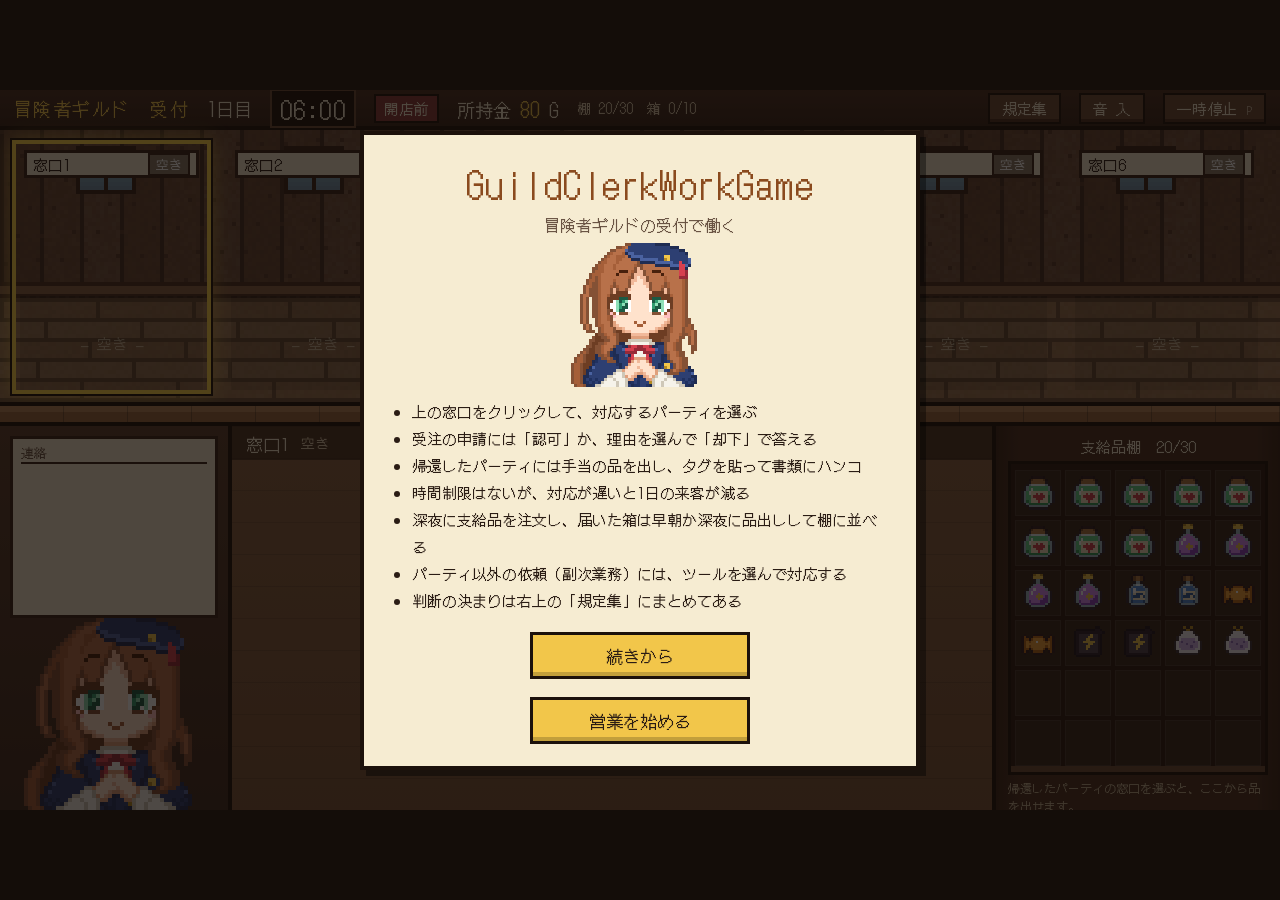
==== commit 4ee3c543: "副次業務（道案内・迷子・一時保管）を追加 - 訪問のうち一定の割合が副次業務になり、窓口を1つ使う。21時以降は新たに発生しない（一時保管の2回目のみ22時まで） - 道案内：地図を開き、シンボルから" ====
--- a/index.html
+++ b/index.html
@@ -49,6 +49,7 @@
         <li>帰還したパーティには手当の品を出し、タグを貼って書類にハンコ</li>
         <li>時間制限はないが、対応が遅いと1日の来客が減る</li>
         <li>深夜に支給品を注文し、届いた箱は早朝か深夜に品出しして棚に並べる</li>
+        <li>パーティ以外の依頼（副次業務）には、ツールを選んで対応する</li>
         <li>判断の決まりは右上の「規定集」にまとめてある</li>
       </ul>
       <button class="btn primary" id="btnContinue" hidden>続きから</button>
@@ -74,9 +75,26 @@
 
   <div id="pauseOv" class="overlay" hidden>
     <div class="panel pause-panel">
-      <h2>一時停止中</h2>
-      <p>時間は止まっています。</p>
-      <button class="btn primary" id="btnResume">再開する <small>P</small></button>
+      <div id="pauseMain">
+        <h2>一時停止中</h2>
+        <p>時間は止まっています。</p>
+        <button class="btn primary" id="btnResume">再開する <small>P</small></button>
+        <button class="btn secondary" id="btnOptions">オプション</button>
+      </div>
+      <div id="optBox" hidden>
+        <h2>オプション</h2>
+        <h3 class="opt-h">デバッグ</h3>
+        <div class="opt-row">
+          <span class="opt-k">訪問頻度</span>
+          <button class="btn small" id="optVisitDown">－</button>
+          <b id="optVisit">×1.0</b>
+          <button class="btn small" id="optVisitUp">＋</button>
+          <button class="btn small" id="optVisitReset">標準</button>
+        </div>
+        <p class="opt-note" id="optVisitNote"></p>
+        <p class="opt-note">数値が大きいほど、パーティがよく来ます（×0.2〜×2.0）。<br>設定はこのブラウザに保存されます。</p>
+        <button class="btn primary" id="btnOptBack">戻る</button>
+      </div>
     </div>
   </div>
 
@@ -86,6 +104,7 @@
 
 <script src="js/adv_meta.js"></script>
 <script src="js/data.js"></script>
+<script src="js/side_data.js"></script>
 <script src="js/sound.js"></script>
 <script src="js/game.js"></script>
 </body>
--- a/css/style.css
+++ b/css/style.css
@@ -456,3 +456,83 @@
 .rules-panel h4 { margin: 8px 0 2px; font-size: 15px; font-weight: normal; color: #8a4a1e; }
 .ricon { width: 24px; height: 24px; vertical-align: middle; }
 .rules-panel td { font-size: 13px; }
+
+/* ---------- 信仰・属性の色、規定集の整形、オプション ---------- */
+.abadge { display: inline-block; padding: 0 5px; font-size: 14px; line-height: 1.35; border: 2px solid #1c110b; text-shadow: none; }
+.abadge.none { background: #d8ccb4; color: #2a1c14; }
+.member .fa { display: flex; align-items: center; gap: 4px; margin-top: 3px; text-shadow: none; }
+.member .fa .fl { font-size: 11px; color: #e8dcc0; text-shadow: 0 2px 0 #1c110b; }
+.qr .v .abadge { font-size: 13px; padding: 0 6px; }
+.rules-panel { width: 900px; }
+.rules-panel p, .rules-panel li { text-wrap: pretty; line-break: strict; }
+.rules-panel .small { font-size: 13px; color: var(--ink-soft); }
+.rules-panel table { width: auto; }
+.rules-panel .attr-table td:first-child { text-align: center; }
+.rules-panel .ail-table td { white-space: nowrap; }
+.rules-panel .aff { display: block; margin: 4px auto 0; font-family: inherit; }
+.pause-panel { width: 440px; }
+.btn.secondary { display: block; margin: 10px auto 0; min-width: 220px; font-size: 15px; padding: 6px 18px; }
+.opt-h { margin: 6px 0 8px; font-size: 16px; font-weight: normal; text-align: left; border-left: 6px solid #8a4a1e; padding-left: 8px; }
+.opt-row { display: flex; align-items: center; gap: 8px; justify-content: center; }
+.opt-row .opt-k { margin-right: 6px; font-size: 16px; }
+.opt-row b { font-weight: normal; font-size: 22px; min-width: 64px; text-align: center; }
+.opt-note { font-size: 13px; color: var(--ink-soft); margin: 6px 0 0; }
+
+/* ---------- 副次業務 ---------- */
+.badge.side { background: #8a4aa0; }
+.badge.sidewait { background: #4a7aa0; }
+.side-req { position: absolute; left: 14px; top: 42px; width: 150px; height: 330px; display: flex; flex-direction: column; align-items: center; justify-content: flex-start; gap: 4px; padding-top: 10px; background: rgba(246, 236, 210, .14); border: 2px solid rgba(28, 17, 11, .45); }
+.side-req .nm { color: #fff; text-shadow: 0 2px 0 #1c110b; font-size: 15px; }
+.side-say { position: absolute; left: 176px; right: 14px; top: 42px; min-height: 62px; padding: 6px 12px; background: #fff; border: 3px solid var(--wood-d); font-size: 15px; line-height: 1.5; }
+.side-say .req { font-size: 17px; }
+.side-say .now { color: var(--ink-soft); display: flex; align-items: center; gap: 8px; flex-wrap: wrap; }
+.glyphs { display: inline-flex; gap: 4px; vertical-align: middle; }
+.glyph { fill: none; stroke: #2a1c14; stroke-width: 2.2; stroke-linecap: round; stroke-linejoin: round; }
+.side-tool { position: absolute; left: 176px; right: 14px; top: 112px; bottom: 10px; }
+.side-msg { color: #f6ecd2; font-size: 16px; text-shadow: 0 2px 0 #1c110b; margin: 4px 0 8px; }
+.side-msg.small { font-size: 13px; }
+.dep-item { width: 96px; height: 96px; }
+.dep-item img { width: 80px; height: 80px; }
+.btn.refuse { position: absolute; right: 0; bottom: 0; }
+.toolboard { display: flex; gap: 18px; }
+.toolbtn { width: 160px; height: 150px; display: flex; flex-direction: column; align-items: center; justify-content: center; gap: 10px; font-size: 18px; background: var(--paper); border: 3px solid #1c110b; box-shadow: inset 0 -5px 0 rgba(0, 0, 0, .15); }
+.toolbtn:hover { background: #fff6dc; }
+.ticon { display: block; width: 72px; height: 60px; border: 3px solid #1c110b; }
+.ticon.map { background: repeating-linear-gradient(90deg, #f2e2b8 0 22px, #e2cf9a 22px 24px), #f2e2b8; position: relative; }
+.ticon.map::after { content: ""; position: absolute; left: 10px; top: 14px; width: 46px; height: 26px; border-top: 3px dashed #c0393f; border-right: 3px dashed #c0393f; }
+.ticon.phone { width: 64px; background: #3a2e30; border-radius: 6px; position: relative; }
+.ticon.phone::after { content: ""; position: absolute; left: 8px; top: -10px; width: 42px; height: 12px; background: #2a1c14; border-radius: 8px 8px 2px 2px; }
+.toolbar { display: flex; align-items: center; gap: 8px; height: 30px; color: #f6ecd2; font-size: 15px; text-shadow: 0 2px 0 #1c110b; }
+.toolbar .sub { font-size: 14px; color: #ffe9a8; margin-right: auto; }
+.toolbar > span:first-child { margin-right: 8px; }
+.toolbar .btn.small:first-of-type { margin-left: auto; }
+.mapgrid { display: grid; grid-template-columns: repeat(3, 1fr); gap: 10px; margin-top: 6px; }
+.mapcard { height: 92px; font-size: 16px; border: 3px solid #1c110b; background: #efe2c2; box-shadow: inset 0 -5px 0 rgba(0, 0, 0, .12); }
+.mapcard:hover { filter: brightness(1.06); }
+.mapcard.port { background: linear-gradient(#efe2c2 60%, #8cc0dc 60%); }
+.mapcard.farm { background: linear-gradient(90deg, #e9e4b8 55%, #e2cf7a 55%); }
+.mapcard.forest { background: #d8e6c4; }
+.mapcard.academy { background: #ece0cc; }
+.mapcard.craft { background: #e6d8c0; }
+.mapview { position: relative; width: 556px; height: 222px; margin-top: 2px; border: 3px solid #1c110b; touch-action: none; user-select: none; }
+.mapview .mapbg { position: absolute; inset: 0; width: 100%; height: 100%; pointer-events: none; }
+.mapline { position: absolute; inset: 0; width: 100%; height: 100%; pointer-events: none; overflow: visible; z-index: 2; }
+.mapline line { stroke: #c0393f; stroke-width: 4; stroke-linecap: round; stroke-dasharray: 8 5; }
+.mapline line.done.ok { stroke: #3f8a4a; stroke-dasharray: none; }
+.mapline line.done.ng { stroke: #8a3a3a; stroke-dasharray: none; }
+.mplace { position: absolute; transform: translate(-50%, -50%); display: flex; flex-direction: column; align-items: center; cursor: crosshair; z-index: 1; }
+.mdot { width: 16px; height: 16px; background: #6b4a36; border: 3px solid #1c110b; }
+.mplace:hover .mdot { background: var(--sel); }
+.mname { font-size: 12px; background: rgba(255, 250, 235, .9); border: 1px solid #6b4a36; padding: 0 4px; margin-top: 2px; white-space: nowrap; }
+.phone { display: flex; gap: 16px; align-items: flex-start; margin-top: 4px; }
+.pdisplay { display: none; }
+.phone > .pdisplay { display: flex; flex-direction: column; gap: 4px; padding: 6px; background: #2a3a30; border: 3px solid #1c110b; }
+.pdigit { width: 40px; height: 40px; background: #cfe0c8; border: 2px solid #1c110b; display: flex; align-items: center; justify-content: center; }
+.ppad { display: grid; grid-template-columns: repeat(3, 58px); gap: 6px; padding: 8px; background: #3a2e30; border: 3px solid #1c110b; border-radius: 6px; }
+.pkey { width: 58px; height: 52px; background: #efe2c2; border: 2px solid #1c110b; box-shadow: inset 0 -4px 0 rgba(0, 0, 0, .18); display: flex; align-items: center; justify-content: center; padding: 0; }
+.pkey:active { transform: translateY(2px); }
+.pside { display: flex; flex-direction: column; gap: 10px; width: 200px; }
+.pguard { display: flex; align-items: center; gap: 8px; padding: 6px 8px; background: var(--paper); border: 3px solid #1c110b; font-size: 14px; }
+.receiver { height: 64px; font-size: 18px; background: #6fbf6a; border: 3px solid #1c110b; box-shadow: inset 0 -4px 0 rgba(0, 0, 0, .2); }
+.rglyph .glyphs { vertical-align: middle; background: #fff; border: 2px solid #1c110b; padding: 2px 6px; }
+.toolbar .btn { color: var(--ink); text-shadow: none; }
